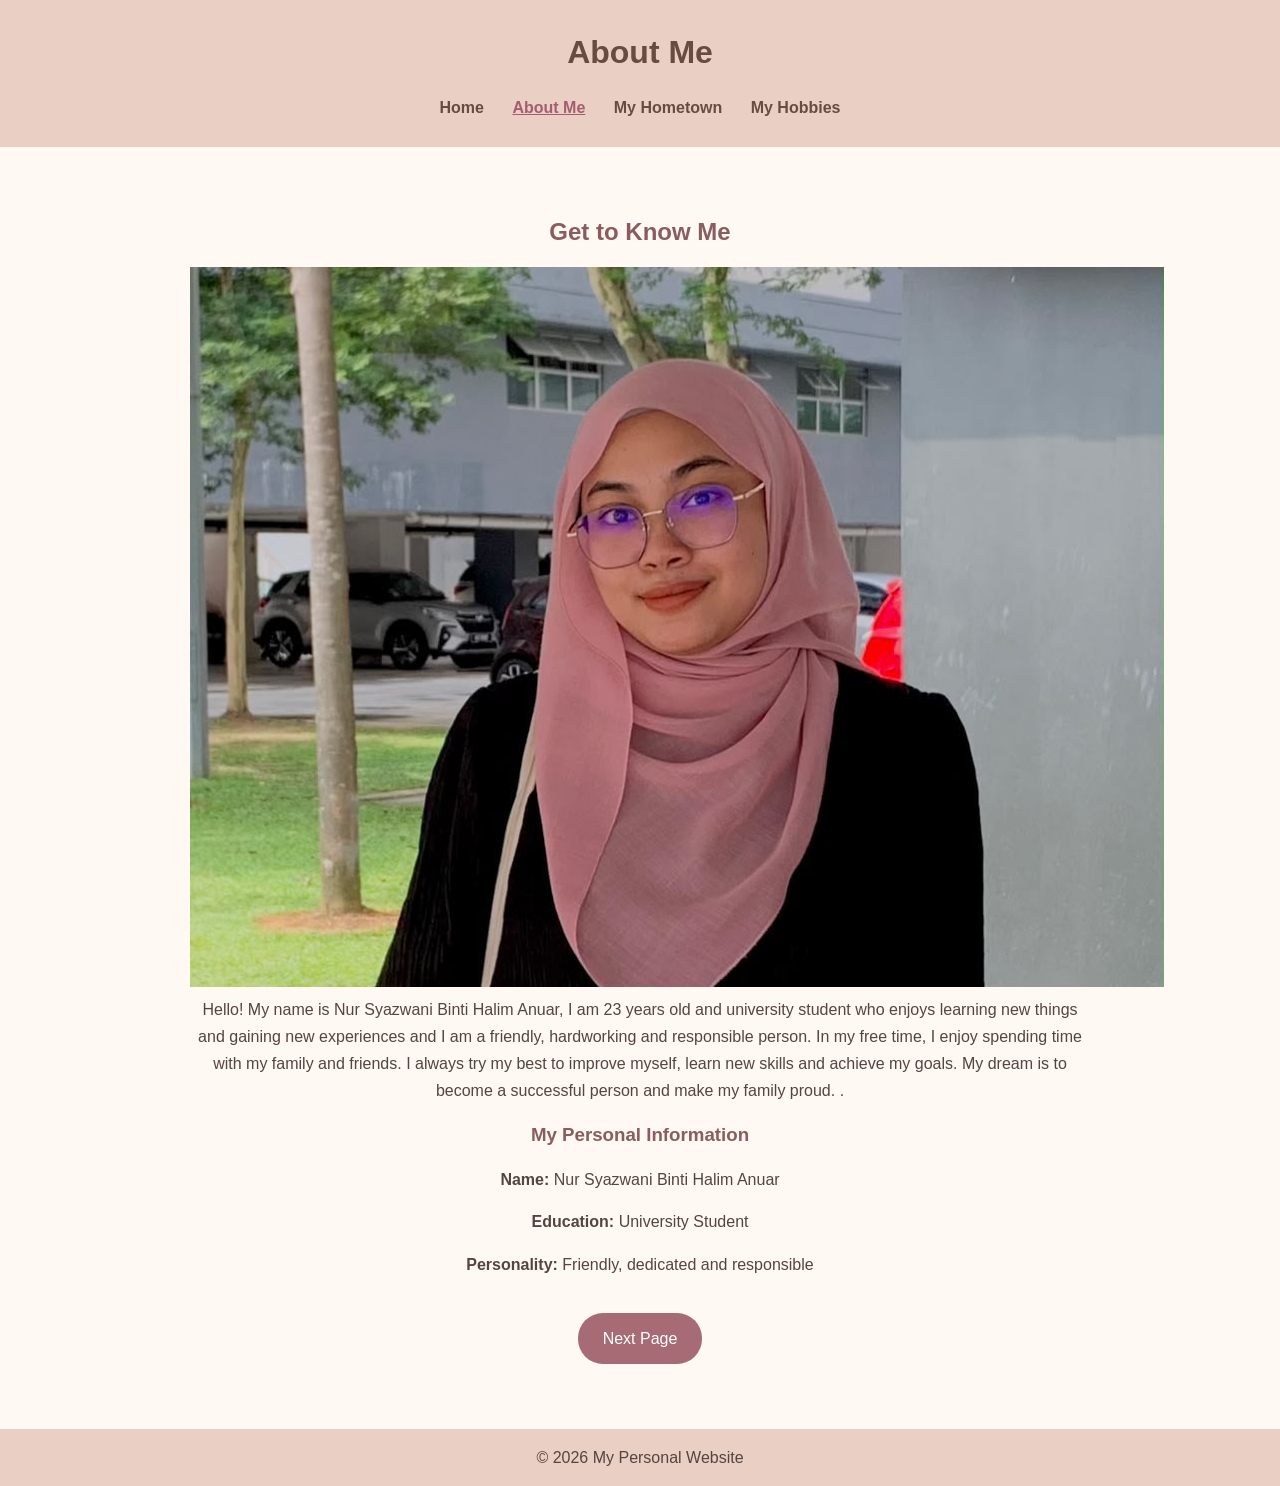
==== about.html @ 87e19790 "Add files via upload" ====
<!DOCTYPE html>
<html lang="en">
<head>
    <meta charset="UTF-8">
    <meta name="viewport" content="width=device-width, initial-scale=1.0">
    <title>About Me</title>
    <link rel="stylesheet" href="style.css">
</head>
<body>

    <header>
        <h1>About Me</h1>
        <nav>
            <a href="index.html">Home</a>
            <a href="about.html" class="active">About Me</a>
            <a href="hometown.html">My Hometown</a>
            <a href="hobbies.html">My Hobbies</a>
        </nav>
    </header>

    <main class="container">
        <h2>Get to Know Me</h2>

        <img src="profile.jpg" alt="My Profile">

        <p>Hello! My name is Nur Syazwani Binti Halim Anuar, I am 23 years old    
        and university student who enjoys
        learning new things and gaining new experiences and I am a friendly, hardworking and responsible person. In my free time, I enjoy spending time with my family and friends. I always try my best to improve myself, learn new skills and achieve my goals. My dream is to become a successful person and make my family proud.



.</p>

        <h3>My Personal Information</h3>

        <p><b>Name:</b> Nur Syazwani Binti Halim Anuar</p>
        <p><b>Education:</b> University Student</p>
        <p><b>Personality:</b> Friendly, dedicated and responsible</p>

        <a href="hometown.html" class="btn">Next Page</a>
    </main>

    <footer>
        <p>© 2026 My Personal Website</p>
    </footer>

</body>
</html>
---- style.css ----
/* General Settings */
* {
    margin: 0;
    padding: 0;
    box-sizing: border-box;
}

body {
    font-family: Arial, sans-serif;
    background-color: #fff8f3;
    color: #55443f;
    line-height: 1.7;
}

/* Header */
header {
    background-color: #eacfc4;
    padding: 25px;
    text-align: center;
}

header h1 {
    margin-bottom: 15px;
    color: #684b43;
}

/* Navigation */
nav a {
    text-decoration: none;
    color: #684b43;
    margin: 0 12px;
    font-weight: bold;
}

nav a:hover,
nav a.active {
    color: #a45d70;
    text-decoration: underline;
}

/* Home Page */
.hero {
    min-height: 500px;
    display: flex;
    justify-content: center;
    align-items: center;
    text-align: center;
    padding: 40px 20px;
    background: linear-gradient(
        135deg, #f9e6df, #f5d9dc, #fff4e9
    );
}

.hero-content {
    max-width: 650px;
}

.hero h2 {
    font-size: 40px;
    margin-bottom: 15px;
}

.hero p {
    font-size: 18px;
    margin-bottom: 25px;
}

/* Button */
.btn {
    display: inline-block;
    background-color: #a66b75;
    color: white;
    text-decoration: none;
    padding: 12px 25px;
    border-radius: 25px;
    margin-top: 20px;
}

.btn:hover {
    background-color: #80515a;
}

/* Content */
.container {
    max-width: 950px;
    margin: 40px auto;
    padding: 25px;
    text-align: center;
}

.container h2,
.container h3 {
    margin-bottom: 15px;
    color: #895d5d;
}

.container p {
    margin-bottom: 15px;
}

/* Profile Picture */
.profile-img {
    width: 220px;
    height: 250px;
    object-fit: cover;
    border-radius: 20px;
    margin: 20px;
}

/* Image Gallery */
.gallery {
    display: flex;
    justify-content: center;
    flex-wrap: wrap;
    gap: 20px;
    margin: 25px 0;
}

.gallery img {
    width: 260px;
    height: 190px;
    object-fit: cover;
    border-radius: 15px;
}

/* Hobby List */
.hobby-list {
    display: inline-block;
    text-align: left;
    margin: 20px auto;
}

.hobby-list li {
    margin: 10px 0;
}

/* Footer */
footer {
    background-color: #eacfc4;
    text-align: center;
    padding: 15px;
    margin-top: 40px;
}

/* Mobile Responsive */
@media (max-width: 600px) {
    nav a {
        display: inline-block;
        margin: 5px;
    }

    .hero h2 {
        font-size: 30px;
    }

    .gallery img {
        width: 100%;
    }
}
.profile-container {
    display: flex;
    justify-content: center;
    align-items: center;
    margin-top: 20px;
}

.profile-pic {
    width: 200px;
    height: 200px;
    border-radius: 50%;
    object-fit: cover;
    display: block;
}
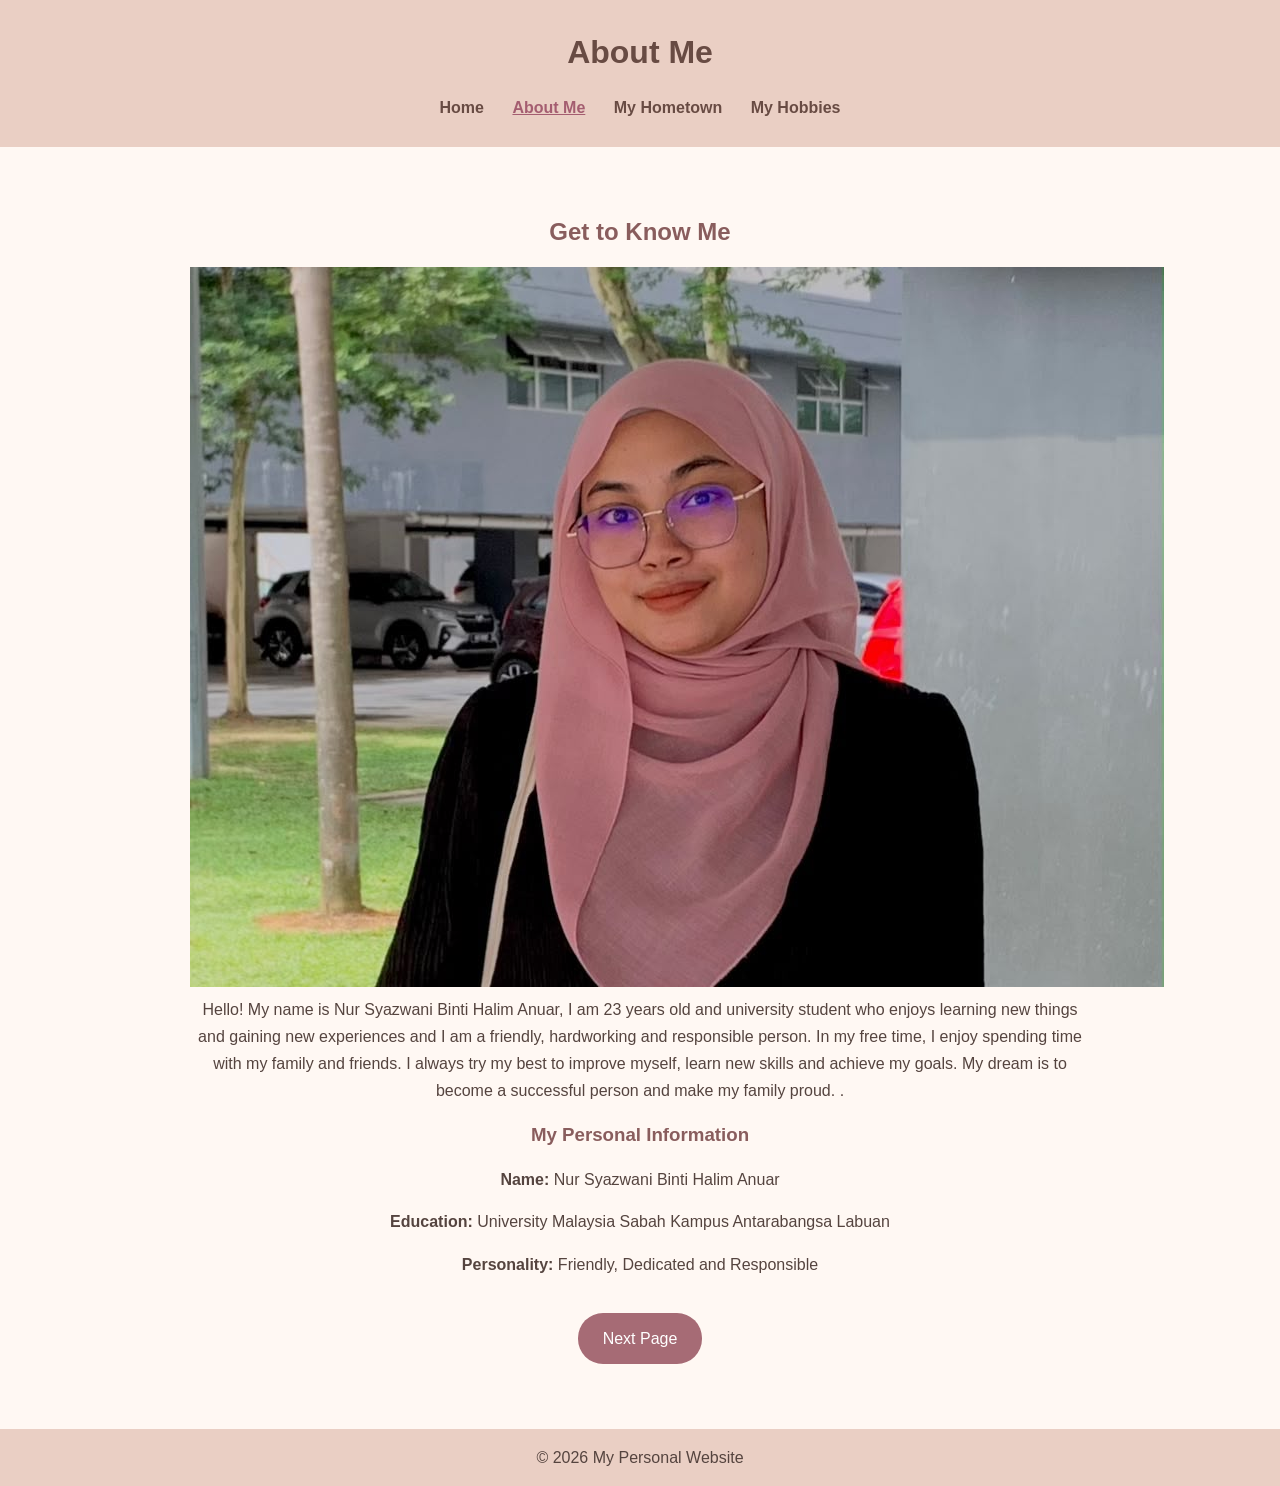
==== commit e78bd68b: "Revise about.html with updated content Updated personal information and improved formatting." ====
--- a/about.html
+++ b/about.html
@@ -35,8 +35,8 @@
         <h3>My Personal Information</h3>
 
         <p><b>Name:</b> Nur Syazwani Binti Halim Anuar</p>
-        <p><b>Education:</b> University Student</p>
-        <p><b>Personality:</b> Friendly, dedicated and responsible</p>
+        <p><b>Education:</b> University Malaysia Sabah Kampus Antarabangsa Labuan</p>
+        <p><b>Personality:</b> Friendly, Dedicated and Responsible</p>
 
         <a href="hometown.html" class="btn">Next Page</a>
     </main>
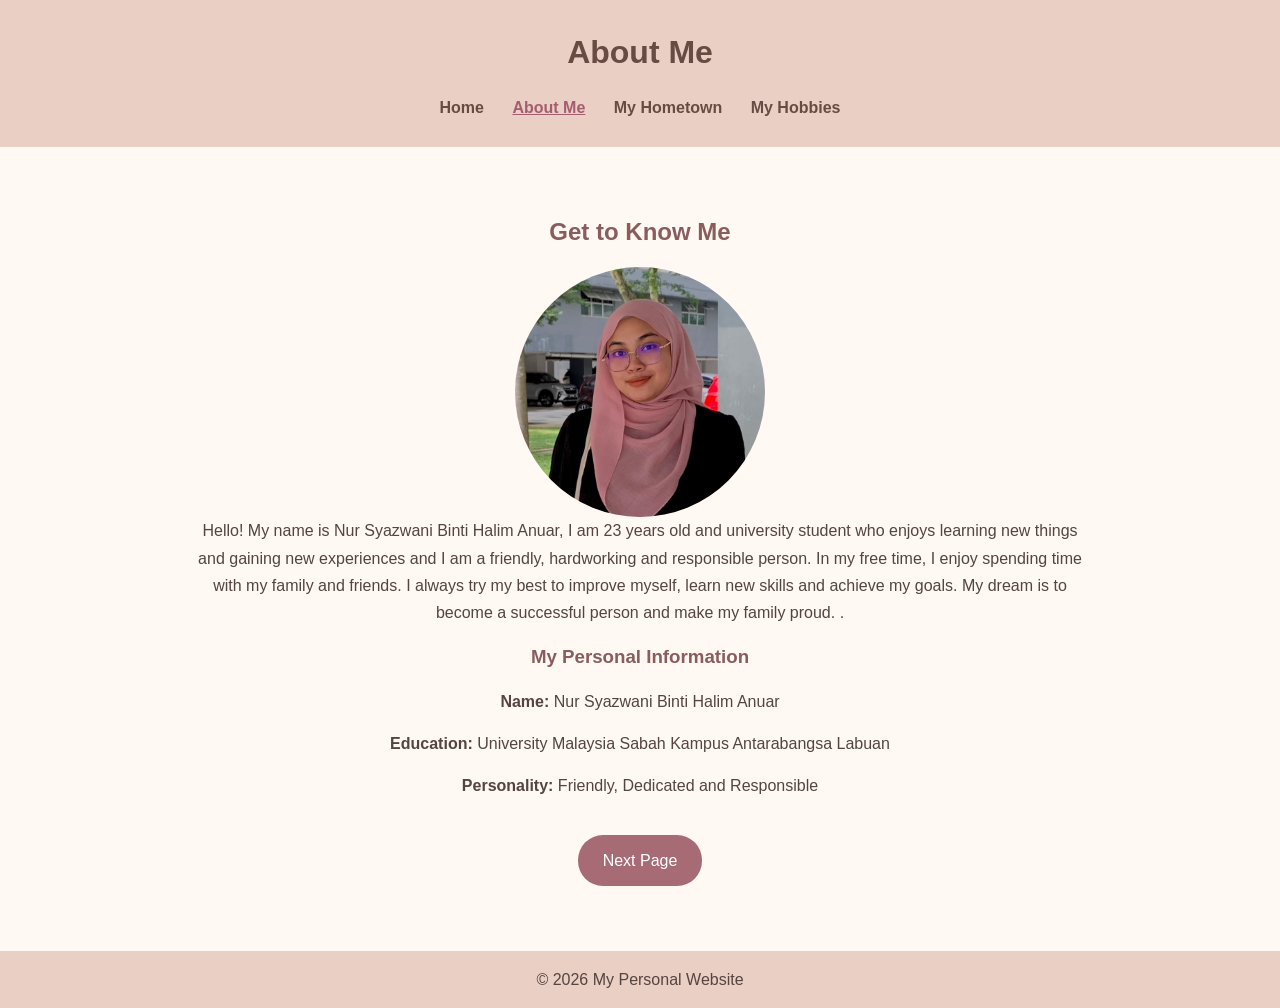
==== commit ef6febb0: "Update about.html" ====
--- a/about.html
+++ b/about.html
@@ -22,7 +22,7 @@
     <main class="container">
         <h2>Get to Know Me</h2>
 
-        <img src="profile.jpg" alt="My Profile">
+           <img src="profile.jpg" alt="My Picture" class="profile-img">
 
         <p>Hello! My name is Nur Syazwani Binti Halim Anuar, I am 23 years old    
         and university student who enjoys
--- a/style.css
+++ b/style.css
@@ -172,3 +172,11 @@
     object-fit: cover;
     display: block;
 }
+.profile-img {
+    width: 250px;
+    height: 250px;
+    border-radius: 50%;
+    object-fit: cover;
+    display: block;
+    margin: 0 auto;
+}
